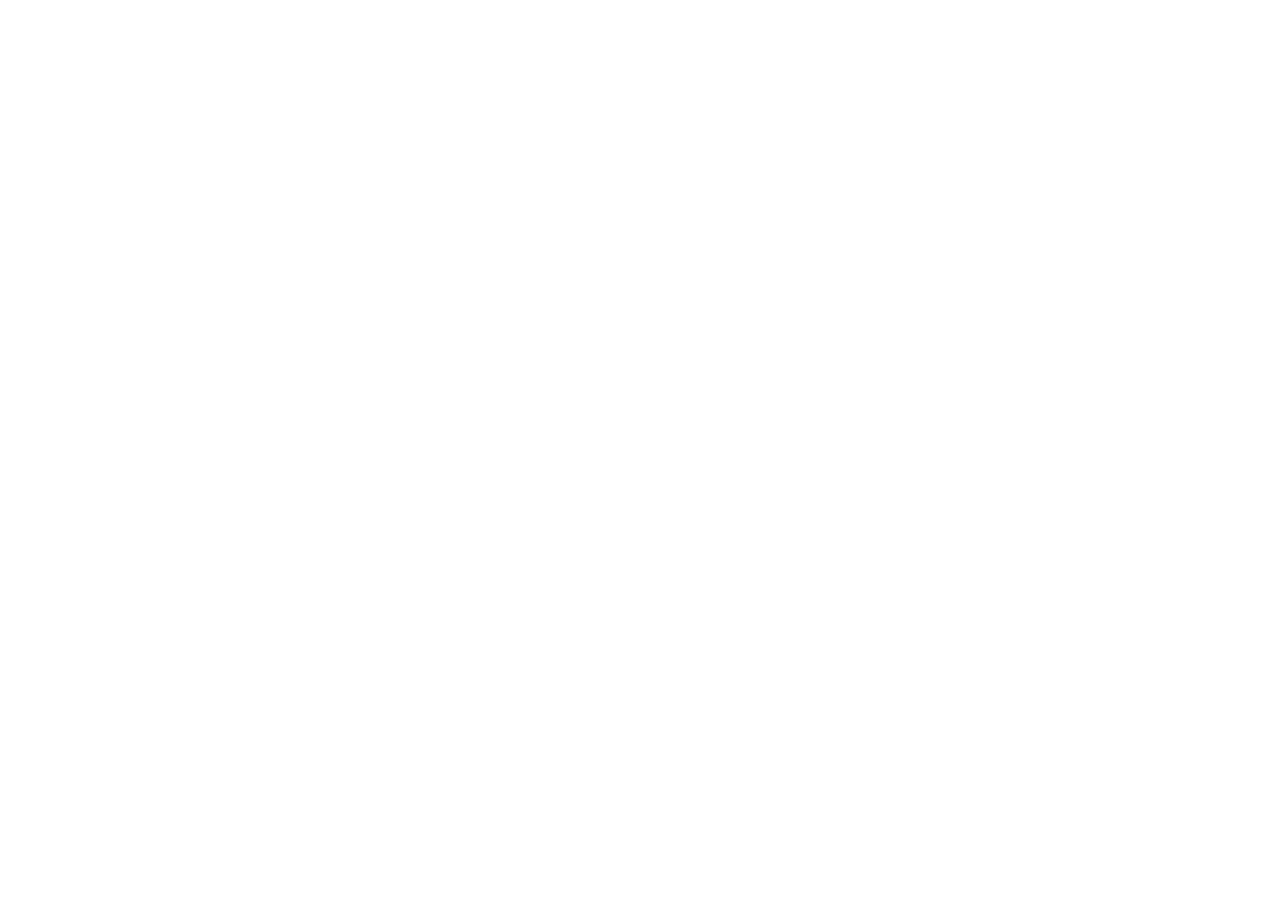
==== 2_AccueilStyleAirbnb/index.html @ 2f13dde0 "project 2 - prep" ====
<!DOCTYPE html>
<html lang="fr">
<head>
    <meta charset="UTF-8">
    <meta name="viewport" content="width=device-width, initial-scale=1.0">
    <title>Accueil Recherche</title>
    <link rel="stylesheet" href="style.css">
</head>
<body>
 
</body>
</html>
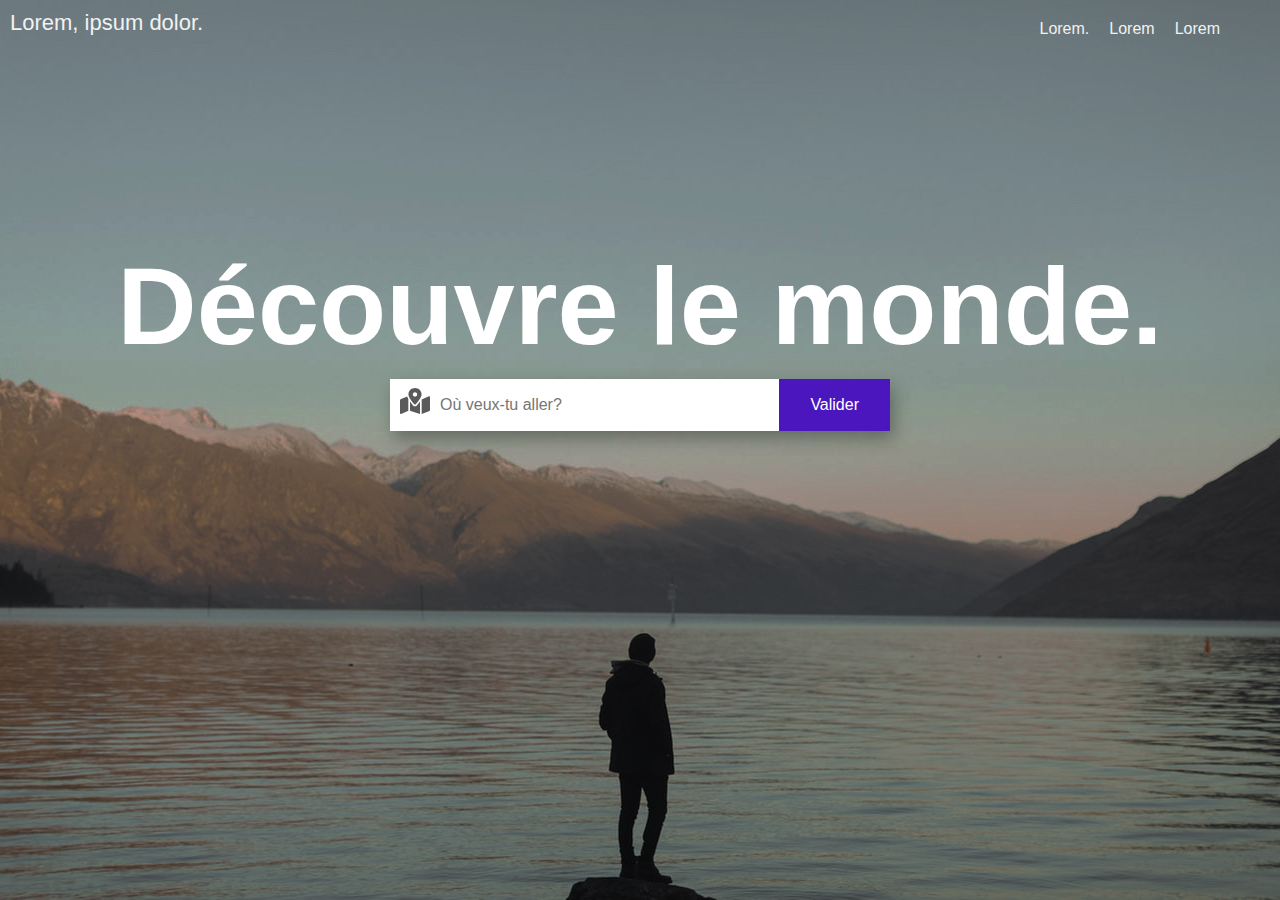
==== commit 4387dfcf: "project 2 - finished" ====
--- a/2_AccueilStyleAirbnb/index.html
+++ b/2_AccueilStyleAirbnb/index.html
@@ -7,6 +7,32 @@
     <link rel="stylesheet" href="style.css">
 </head>
 <body>
+
+    <div class="section">
+
+        <div class="logoHautGauche">Lorem, ipsum dolor.</div>
+
+        <div class="listeTopDroite">
+            <div class="item">Lorem.</div>
+            <div class="item">Lorem</div>
+            <div class="item">Lorem</div>
+        </div>
+
+        <h1>Découvre le monde.</h1>
+
+        <div class="flexForm">
+
+            <label for="search">
+                <img src="icone.svg" alt="icone">
+            </label>
+
+            <input type="search" name="recherche" id="search" placeholder="Où veux-tu aller?">
+            
+            <button>Valider</button>
+
+        </div>
+
+    </div>
  
 </body>
 </html>--- a/2_AccueilStyleAirbnb/style.css
+++ b/2_AccueilStyleAirbnb/style.css
@@ -0,0 +1,93 @@
+body {
+  margin: 0;
+  padding: 0;
+  background: #333;
+  height: 100vh;
+  font-family: Arial, Helvetica, sans-serif;
+}
+
+.section {
+  width: 100%;
+  height: 100%;
+  display: flex;
+  justify-content: center;
+  align-items: center;
+  flex-direction: column;
+  background: url('bgsombre.jpg');
+  background-repeat: no-repeat;
+  background-size: cover;
+  background-position: center;
+}
+
+.logoHautGauche {
+  position: absolute;
+  top: 10px;
+  left: 10px;
+  font-size: 22px;
+  color: #f1f1f1;
+}
+
+.listeTopDroite {
+  display: flex;
+  position: absolute;
+  top: 10px;
+  right: 50px;
+}
+
+.item {
+  margin: 10px;
+  color: #f1f1f1;
+  cursor: pointer;
+}
+
+h1 {
+  font-size: 110px;
+  color: #fff;
+  margin-bottom: 10px;
+  text-align: center;
+}
+
+.flexForm {
+  display: flex;
+  z-index: 10;
+  position: relative;
+  width: 500px;
+  box-shadow: 4px 8px 16px rgba(0, 0, 0, 0.3);
+  margin-bottom: 300px;
+}
+
+.flexForm>* {
+  border: 0;
+  padding: 0 0 0 10px;
+  background: #fff;
+  line-height: 50px;
+  font-size: 16px;
+  border-radius: 0;
+  outline: 0;
+}
+
+input[type="search"] {
+  flex-basis: 500px;
+  padding-right: 10px;
+  cursor: pointer;
+}
+
+label img {
+  width: 30px;
+  position: relative;
+  top: 5px;
+}
+
+.flexForm button {
+  background: #4b16bd;
+  border: 1px solid #4b16bd;
+  color: #fff;
+  padding: 0 30px;
+  cursor: pointer;
+  transition: all 0.2s;
+}
+
+.flexForm button:hover {
+  background: #8a63dd;
+  border: 1px solid #8a63dd;
+}